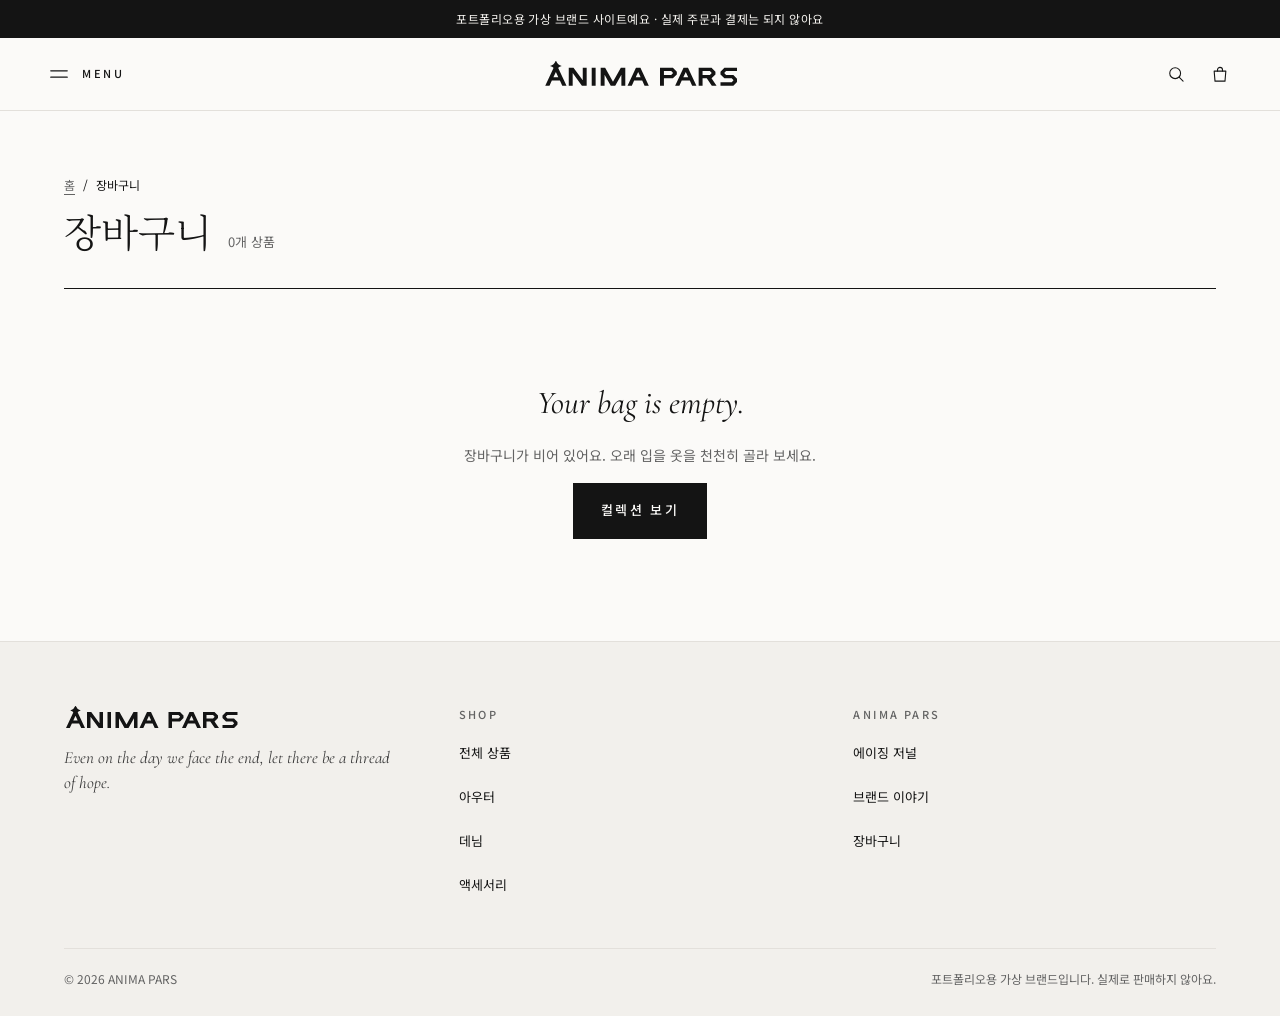
==== cart.html @ e1e03ea4 "Initial commit: ANIMA PARS 포트폴리오 쇼핑몰 사이트 홈·컬렉션·상품 상세·장바구니 4개 페이지로 된 정적 사이트 (HTML/CSS/JS)  Co-Authore" ====
<!doctype html>
<html lang="ko">
<head>
  <meta charset="utf-8">
  <meta name="viewport" content="width=device-width, initial-scale=1">
  <title>장바구니 — ANIMA PARS</title>
  <meta name="description" content="ANIMA PARS 장바구니">
  <!-- 장바구니는 사람마다 내용이 달라서 검색 결과에 올리지 않음 -->
  <meta name="robots" content="noindex">
  <meta name="theme-color" content="#fbfaf8">
  <link rel="icon" href="assets/img/favicon.svg" type="image/svg+xml">
  <link rel="preconnect" href="https://fonts.googleapis.com">
  <link rel="preconnect" href="https://fonts.gstatic.com" crossorigin>
  <link rel="stylesheet" href="https://fonts.googleapis.com/css2?family=Cormorant+Garamond:ital,wght@0,400;0,500;1,400&amp;family=Noto+Sans+KR:wght@300;400;500&amp;family=Noto+Serif+KR:wght@300;400&amp;display=swap">
  <link rel="stylesheet" href="assets/css/style.css">
  <script src="assets/js/data.js" defer></script>
  <script src="assets/js/common.js" defer></script>
  <script src="assets/js/cart.js" defer></script>
</head>
<body>
  <svg class="svg-defs" aria-hidden="true" focusable="false">
    <symbol id="logo-mark" viewBox="-2 3 347 48">
      <path fill="currentColor" fill-rule="evenodd" d="M0 50 L15 18 L23 18 L38 50 L30.4 50 L26.2 41 L11.8 41 L7.6 50 Z M19 25.7 L23.4 35 L14.6 35 Z M42 50 L42 18 L50.5 18 L67 40.5 L67 18 L74 18 L74 50 L65.5 50 L49 27.5 L49 50 Z M83 18 L90 18 L90 50 L83 50 Z M99 50 L99 18 L107 18 L121 42.9 L135 18 L143 18 L143 50 L136 50 L136 30.4 L125 50 L117 50 L106 30.4 L106 50 Z M147 50 L162 18 L170 18 L185 50 L177.4 50 L173.2 41 L158.8 41 L154.6 50 Z M166 25.7 L170.4 35 L161.6 35 Z M205 50 L205 18 L228 18 L235 25 L235 30 L228 37 L212 37 L212 50 Z M212 24 L225 24 L228 27 L228 28 L225 31 L212 31 Z M232 50 L247 18 L255 18 L270 50 L262.4 50 L258.2 41 L243.8 41 L239.6 50 Z M251 25.7 L255.4 35 L246.6 35 Z M274 50 L274 18 L297 18 L304 25 L304 30 L297 37 L306 50 L297.5 50 L288.5 37 L281 37 L281 50 Z M281 24 L294 24 L297 27 L297 28 L294 31 L281 31 Z M343 18 L343 24 L323 24 L320 27 L320 28 L323 31 L336 31 L343 38 L343 43 L336 50 L313 50 L313 44 L333 44 L336 41 L336 40 L333 37 L320 37 L313 30 L313 25 L320 18 Z"/>
      <path fill="currentColor" d="M19 4.5 Q21.3 12.7 29.5 15 Q21.3 17.3 19 25.5 Q16.7 17.3 8.5 15 Q16.7 12.7 19 4.5 Z"/>
    </symbol>
  </svg>

  <a class="skip-link" href="#main">본문으로 건너뛰기</a>
  <p class="notice-bar">포트폴리오용 가상 브랜드 사이트예요 · 실제 주문과 결제는 되지 않아요</p>

  <header class="site-header">
    <div class="site-header__inner">
      <div class="site-header__start">
        <button class="menu-toggle" type="button" aria-expanded="false" aria-controls="site-menu" aria-label="메뉴" data-menu-toggle>
          <svg class="icon icon-menu" viewBox="0 0 24 24" aria-hidden="true" focusable="false"><path d="M3 8.5 H21 M3 15.5 H21"/></svg>
          <svg class="icon icon-close" viewBox="0 0 24 24" aria-hidden="true" focusable="false"><path d="M5.5 5.5 L18.5 18.5 M18.5 5.5 L5.5 18.5"/></svg>
          <span class="menu-toggle__label" aria-hidden="true" data-menu-label>MENU</span>
        </button>
      </div>
      <a class="brand-logo" href="index.html" aria-label="ANIMA PARS 홈">
        <svg class="logo" viewBox="-2 3 347 48" aria-hidden="true" focusable="false"><use href="#logo-mark"/></svg>
      </a>
      <div class="site-header__end">
        <button class="icon-button" type="button" aria-expanded="false" aria-controls="site-search" aria-label="검색" data-search-toggle>
          <svg class="icon" viewBox="0 0 24 24" aria-hidden="true" focusable="false"><circle cx="11" cy="11" r="6.5"/><path d="M16 16 L20.5 20.5"/></svg>
        </button>
        <a class="cart-link" href="cart.html" aria-label="장바구니" aria-current="page" data-cart-link>
          <svg class="icon" viewBox="0 0 24 24" aria-hidden="true" focusable="false"><path d="M5 8.5 H19 L18 20.5 H6 Z"/><path d="M9 8.5 V7 A3 3 0 0 1 15 7 V8.5"/></svg>
          <span class="cart-link__count" aria-hidden="true" data-cart-count hidden>0</span>
        </a>
      </div>
    </div>
    <div class="site-search" id="site-search" hidden>
      <form class="site-search__form" action="shop.html" method="get" role="search">
        <label class="sr-only" for="search-input">상품 검색</label>
        <input class="site-search__input" id="search-input" name="q" type="search" maxlength="40" placeholder="상품 이름으로 검색" autocomplete="off">
        <button class="button button--compact" type="submit">검색</button>
      </form>
    </div>
    <nav class="site-menu" id="site-menu" aria-label="전체 메뉴" hidden>
      <div class="site-menu__inner">
        <div class="menu-group">
          <p class="menu-group__title" lang="en">SHOP</p>
          <a href="shop.html">전체 상품</a>
          <a href="shop.html?cat=outer">아우터</a>
          <a href="shop.html?cat=denim">데님</a>
          <a href="shop.html?cat=shirt">셔츠</a>
          <a href="shop.html?cat=sweat">스웨트</a>
          <a href="shop.html?cat=tee">티셔츠</a>
          <a href="shop.html?cat=acc">액세서리</a>
        </div>
        <div class="menu-group">
          <p class="menu-group__title" lang="en">ANIMA PARS</p>
          <a href="index.html#journal">에이징 저널</a>
          <a href="index.html#about">브랜드 이야기</a>
          <a href="cart.html">장바구니</a>
        </div>
      </div>
    </nav>
  </header>

  <main id="main" tabindex="-1">
    <section class="page-intro container" aria-labelledby="cart-title">
      <nav class="breadcrumb" aria-label="현재 위치">
        <ol>
          <li><a href="index.html">홈</a></li>
          <li aria-current="page">장바구니</li>
        </ol>
      </nav>
      <div class="page-intro__row">
        <h1 class="page-title" id="cart-title" tabindex="-1">장바구니</h1>
        <p class="page-intro__meta" data-cart-summary></p>
      </div>
    </section>

    <div class="container">
      <div class="cart-layout" data-cart-filled hidden>
        <div class="cart-items">
          <ul class="cart-list" data-cart-list></ul>
          <a class="link-line" href="shop.html">
            <svg class="icon icon--small" viewBox="0 0 24 24" aria-hidden="true" focusable="false"><path d="M20 12 H4 M10 6 L4 12 L10 18"/></svg>
            쇼핑 계속하기
          </a>
        </div>

        <aside class="order-summary" aria-labelledby="summary-title">
          <h2 id="summary-title">주문 요약</h2>
          <dl class="summary-list">
            <div>
              <dt>상품 금액</dt>
              <dd data-cart-subtotal></dd>
            </div>
            <div>
              <dt>배송비</dt>
              <dd data-cart-shipping></dd>
            </div>
          </dl>
          <div class="shipping-note" data-cart-need-more hidden>
            <p><span data-cart-remaining></span> 더 담으면 무료배송이에요.</p>
            <div class="shipping-progress" aria-hidden="true"><span data-cart-progress></span></div>
          </div>
          <p class="shipping-note" data-cart-free hidden>10만 원 이상이라 배송비는 무료예요.</p>
          <div class="summary-total">
            <span>총 결제 금액</span>
            <strong data-cart-total></strong>
          </div>
          <button class="button button--block" type="button" data-checkout>주문하기</button>
          <p class="form-message" role="status" data-checkout-message hidden>포트폴리오용 데모 사이트라 실제 주문과 결제는 되지 않아요.</p>
          <p class="fine-print">교환·반품은 받은 날로부터 7일 안에 신청할 수 있어요.</p>
        </aside>
      </div>

      <div class="cart-empty" data-cart-empty hidden>
        <p class="cart-empty__title" lang="en">Your bag is empty.</p>
        <p>장바구니가 비어 있어요. 오래 입을 옷을 천천히 골라 보세요.</p>
        <a class="button" href="shop.html">컬렉션 보기</a>
      </div>

      <noscript><p class="noscript-message">장바구니를 보려면 자바스크립트를 켜 주세요.</p></noscript>
      <p class="sr-only" aria-live="polite" data-cart-live></p>
    </div>
  </main>

  <footer class="site-footer">
    <div class="container">
      <div class="site-footer__grid">
        <div class="footer-brand">
          <a class="footer-brand__logo" href="index.html" aria-label="ANIMA PARS 홈">
            <svg class="logo" viewBox="-2 3 347 48" aria-hidden="true" focusable="false"><use href="#logo-mark"/></svg>
          </a>
          <p class="footer-motto" lang="en">Even on the day we face the end, let there be a thread of hope.</p>
        </div>
        <nav class="footer-group" aria-labelledby="footer-shop">
          <h2 class="footer-group__title" id="footer-shop" lang="en">SHOP</h2>
          <a href="shop.html">전체 상품</a>
          <a href="shop.html?cat=outer">아우터</a>
          <a href="shop.html?cat=denim">데님</a>
          <a href="shop.html?cat=acc">액세서리</a>
        </nav>
        <nav class="footer-group" aria-labelledby="footer-brand">
          <h2 class="footer-group__title" id="footer-brand" lang="en">ANIMA PARS</h2>
          <a href="index.html#journal">에이징 저널</a>
          <a href="index.html#about">브랜드 이야기</a>
          <a href="cart.html">장바구니</a>
        </nav>
      </div>
      <div class="site-footer__bottom">
        <span>© 2026 ANIMA PARS</span>
        <span>포트폴리오용 가상 브랜드입니다. 실제로 판매하지 않아요.</span>
      </div>
    </div>
  </footer>
</body>
</html>
---- assets/css/style.css ----
/* ==========================================================================
   ANIMA PARS 스타일시트
   1. 디자인 토큰   2. 기본   3. 공통 요소   4. 헤더·메뉴·검색   5. 푸터
   6. 상품 카드   7. 홈   8. 컬렉션   9. 상품 상세   10. 장바구니
   ========================================================================== */

/* 1. 디자인 토큰 ------------------------------------------------------------ */
:root {
  --ink: #141414;
  --ink-soft: #3c3c3c;
  --muted: #636363;
  --line: #e3e0db;
  --line-strong: #d5d1ca;
  --paper: #fbfaf8;
  --paper-alt: #f2f0ec;
  --tile: #efede9;
  --night: #1d2433;
  --night-text: #f5f3ef;
  --night-muted: #c9ccd4;
  --error: #a3352a;

  --font-display: "Cormorant Garamond", "Noto Serif KR", Georgia, serif;
  --font-serif: "Noto Serif KR", "Nanum Myeongjo", AppleMyungjo, serif;
  --font-sans: "Noto Sans KR", "Apple SD Gothic Neo", "Malgun Gothic", system-ui, sans-serif;

  --page-max: 1440px;
  --gutter: clamp(20px, 5vw, 72px);
  --header-height: 72px;
}

/* 2. 기본 ------------------------------------------------------------------ */
*,
*::before,
*::after {
  box-sizing: border-box;
}

[hidden] {
  display: none !important;
}

html {
  -webkit-text-size-adjust: 100%;
  scroll-behavior: smooth;
}

body {
  margin: 0;
  background: var(--paper);
  color: var(--ink);
  font-family: var(--font-sans);
  font-size: 15px;
  line-height: 1.6;
  word-break: keep-all;
  overflow-wrap: break-word;
  -webkit-font-smoothing: antialiased;
}

h1,
h2,
h3,
p,
figure,
dl,
dd {
  margin: 0;
}

ol,
ul {
  margin: 0;
  padding: 0;
  list-style: none;
}

svg {
  display: block;
}

a {
  color: inherit;
  text-underline-offset: 4px;
}

a:hover {
  color: var(--muted);
}

button,
input,
select {
  font: inherit;
  color: inherit;
}

button {
  cursor: pointer;
}

:focus-visible {
  outline: 2px solid var(--ink);
  outline-offset: 3px;
}

main:focus,
h1:focus {
  outline: none;
}

/* 고정 헤더에 가려지지 않도록 앵커 이동 위치를 아래로 */
[id] {
  scroll-margin-top: calc(var(--header-height) + 16px);
}

.sr-only {
  position: absolute;
  width: 1px;
  height: 1px;
  margin: -1px;
  padding: 0;
  overflow: hidden;
  clip-path: inset(50%);
  white-space: nowrap;
  border: 0;
}

/* display:none으로 숨기면 일부 브라우저에서 패턴이 안 그려지므로 크기 0으로 숨김 */
.svg-defs {
  position: absolute;
  width: 0;
  height: 0;
  overflow: hidden;
}

.container {
  width: 100%;
  max-width: var(--page-max);
  margin-inline: auto;
  padding-inline: var(--gutter);
}

.skip-link {
  position: absolute;
  top: -100px;
  left: 16px;
  z-index: 100;
  padding: 12px 16px;
  background: var(--ink);
  color: var(--paper);
  font-size: 14px;
  text-decoration: none;
}

.skip-link:focus {
  top: 16px;
  color: var(--paper);
}

@media (prefers-reduced-motion: reduce) {
  html {
    scroll-behavior: auto;
  }

  *,
  *::before,
  *::after {
    transition-duration: 0.01ms !important;
    animation-duration: 0.01ms !important;
  }
}

/* 3. 공통 요소 -------------------------------------------------------------- */
.notice-bar {
  padding: 10px var(--gutter);
  background: var(--ink);
  color: var(--night-text);
  font-size: 12px;
  line-height: 1.5;
  letter-spacing: 0.04em;
  text-align: center;
}

.eyebrow {
  font-size: 11px;
  font-weight: 500;
  letter-spacing: 0.28em;
  color: var(--muted);
}

.eyebrow--night {
  color: var(--night-muted);
}

.display-title {
  font-family: var(--font-display);
  font-size: clamp(40px, 5vw, 72px);
  font-weight: 400;
  line-height: 1;
}

.section-title {
  font-family: var(--font-display);
  font-size: clamp(36px, 4vw, 56px);
  font-weight: 400;
  line-height: 1.05;
}

.section-title--md {
  font-size: clamp(30px, 3vw, 40px);
  line-height: 1.1;
}

.page-title {
  font-family: var(--font-serif);
  font-size: clamp(28px, 3vw, 40px);
  font-weight: 300;
  line-height: 1.3;
}

.section {
  display: flex;
  flex-direction: column;
  gap: 48px;
  padding-block: clamp(72px, 9vw, 128px) clamp(64px, 8vw, 112px);
}

.section-head {
  display: flex;
  flex-direction: column;
  align-items: center;
  gap: 10px;
  text-align: center;
}

.section-subtitle {
  font-size: 14px;
  color: var(--muted);
}

.section__cta {
  align-self: center;
}

.button {
  display: inline-flex;
  align-items: center;
  justify-content: center;
  gap: 8px;
  min-height: 56px;
  padding: 0 28px;
  border: 0;
  border-radius: 0;
  background: var(--ink);
  color: var(--paper);
  font-size: 13px;
  font-weight: 500;
  letter-spacing: 0.18em;
  text-decoration: none;
  transition: background-color 0.2s ease;
}

.button:hover {
  background: #333;
  color: var(--paper);
}

.button--block {
  width: 100%;
}

.button--compact {
  min-height: 48px;
  padding: 0 24px;
  font-size: 12px;
  letter-spacing: 0.2em;
}

.link-line {
  display: inline-flex;
  align-items: center;
  gap: 12px;
  min-height: 44px;
  border-bottom: 1px solid currentColor;
  font-size: 12px;
  font-weight: 500;
  letter-spacing: 0.22em;
  text-decoration: none;
}

.link-line--night {
  color: var(--night-text);
}

.link-line--night:hover {
  color: var(--night-muted);
}

.text-button {
  min-height: 44px;
  padding: 0 4px;
  border: 0;
  background: none;
  font-size: 12px;
  letter-spacing: 0.12em;
  text-decoration: underline;
  text-underline-offset: 4px;
}

.text-button:hover {
  color: var(--muted);
}

.icon {
  flex: none;
  width: 20px;
  height: 20px;
  fill: none;
  stroke: currentColor;
  stroke-width: 1.3;
  stroke-linecap: round;
  stroke-linejoin: round;
}

.icon--small {
  width: 14px;
  height: 14px;
  stroke-width: 1.5;
}

.form-message {
  font-size: 13px;
  line-height: 1.6;
}

.form-message--error {
  color: var(--error);
}

.fine-print {
  font-size: 12px;
  line-height: 1.7;
  color: var(--muted);
}

.breadcrumb ol {
  display: flex;
  flex-wrap: wrap;
  gap: 8px;
  font-size: 12px;
  color: var(--muted);
}

.breadcrumb li + li::before {
  content: "/";
  margin-right: 8px;
}

.breadcrumb a {
  color: var(--muted);
}

.breadcrumb a:hover {
  color: var(--ink);
}

.breadcrumb [aria-current="page"] {
  color: var(--ink);
}

.noscript-message {
  padding: 48px 0;
  font-size: 14px;
  color: var(--muted);
  text-align: center;
}

/* 4. 헤더·메뉴·검색 --------------------------------------------------------- */
.site-header {
  position: sticky;
  top: 0;
  z-index: 30;
  background: var(--paper);
  border-bottom: 1px solid var(--line);
}

.site-header__inner {
  max-width: var(--page-max);
  min-height: var(--header-height);
  margin-inline: auto;
  padding-inline: clamp(8px, 3vw, 40px);
  display: grid;
  grid-template-columns: minmax(0, 1fr) auto minmax(0, 1fr);
  align-items: center;
  gap: 8px;
}

.site-header__start {
  display: flex;
  align-items: center;
}

.site-header__end {
  display: flex;
  align-items: center;
  justify-content: flex-end;
}

.icon-button {
  width: 44px;
  height: 44px;
  display: inline-flex;
  align-items: center;
  justify-content: center;
  padding: 0;
  border: 0;
  background: none;
}

.menu-toggle {
  display: inline-flex;
  align-items: center;
  gap: 12px;
  min-width: 44px;
  min-height: 44px;
  padding: 0 10px;
  border: 0;
  background: none;
  font-size: 11px;
  font-weight: 500;
  letter-spacing: 0.22em;
}

.menu-toggle .icon {
  width: 22px;
  height: 22px;
}

.menu-toggle .icon-close,
.menu-toggle[aria-expanded="true"] .icon-menu {
  display: none;
}

.menu-toggle[aria-expanded="true"] .icon-close {
  display: block;
}

.menu-toggle__label {
  display: none;
}

@media (min-width: 760px) {
  .menu-toggle__label {
    display: inline;
  }
}

.brand-logo {
  display: inline-flex;
  align-items: center;
  justify-content: center;
  min-height: 44px;
  padding: 4px 0;
  color: var(--ink);
}

.brand-logo:hover {
  color: var(--ink);
  opacity: 0.75;
}

.logo {
  width: auto;
  height: clamp(22px, 2.1vw, 30px);
  aspect-ratio: 347 / 48;
}

.cart-link {
  display: inline-flex;
  align-items: center;
  justify-content: center;
  gap: 6px;
  min-width: 44px;
  height: 44px;
  padding: 0 8px;
  font-size: 12px;
  font-weight: 500;
  text-decoration: none;
}

/* 패널이 화면보다 길어지면 패널 안에서 스크롤 (고정 헤더라서 필요) */
.site-search,
.site-menu {
  max-height: calc(100vh - var(--header-height));
  max-height: calc(100dvh - var(--header-height));
  overflow-y: auto;
  border-top: 1px solid var(--line);
}

.site-search__form {
  max-width: 720px;
  margin-inline: auto;
  padding: 20px var(--gutter) 24px;
  display: flex;
  align-items: flex-end;
  gap: 12px;
}

.site-search__input,
.field__input {
  width: 100%;
  min-width: 0;
  min-height: 48px;
  padding: 0 2px;
  border: 0;
  border-bottom: 1px solid var(--ink);
  border-radius: 0;
  background: transparent;
  font-size: 16px; /* 16px 미만이면 iOS에서 입력할 때 화면이 확대됨 */
  -webkit-appearance: none;
  appearance: none;
}

.site-search__input {
  flex: 1 1 auto;
}

.site-search__input::placeholder,
.field__input::placeholder {
  color: var(--muted);
}

.site-menu__inner {
  max-width: var(--page-max);
  margin-inline: auto;
  padding: 32px var(--gutter) 40px;
  display: grid;
  grid-template-columns: repeat(auto-fit, minmax(min(220px, 100%), 1fr));
  gap: 28px 48px;
}

.menu-group {
  display: flex;
  flex-direction: column;
}

.menu-group__title {
  margin-bottom: 8px;
  font-size: 11px;
  font-weight: 500;
  letter-spacing: 0.22em;
  color: var(--muted);
}

.menu-group a {
  display: flex;
  align-items: center;
  min-height: 44px;
  font-family: var(--font-serif);
  font-size: 19px;
  font-weight: 300;
  text-decoration: none;
}

/* 5. 푸터 ------------------------------------------------------------------ */
.site-footer {
  background: var(--paper-alt);
  border-top: 1px solid var(--line);
}

.site-footer__grid {
  display: grid;
  grid-template-columns: repeat(auto-fit, minmax(min(200px, 100%), 1fr));
  gap: 40px 32px;
  padding-block: 64px 40px;
}

.footer-brand {
  display: flex;
  flex-direction: column;
  align-items: flex-start;
  gap: 16px;
}

.footer-brand__logo {
  display: inline-flex;
  color: var(--ink);
}

.footer-brand__logo:hover {
  color: var(--ink);
  opacity: 0.75;
}

.footer-brand__logo .logo {
  height: 24px;
}

.footer-motto {
  max-width: 20em;
  font-family: var(--font-display);
  font-size: 17px;
  font-style: italic;
  line-height: 1.45;
  color: var(--ink-soft);
}

.footer-group {
  display: flex;
  flex-direction: column;
}

.footer-group__title {
  margin-bottom: 8px;
  font-size: 11px;
  font-weight: 500;
  letter-spacing: 0.22em;
  color: var(--muted);
}

.footer-group a {
  display: flex;
  align-items: center;
  min-height: 44px;
  font-size: 13px;
  text-decoration: none;
}

.site-footer__bottom {
  display: flex;
  flex-wrap: wrap;
  justify-content: space-between;
  gap: 8px 24px;
  padding-block: 20px 28px;
  border-top: 1px solid var(--line);
  font-size: 12px;
  color: var(--muted);
}

/* 6. 상품 카드 -------------------------------------------------------------- */
.product-grid {
  display: grid;
  grid-template-columns: repeat(auto-fill, minmax(min(260px, calc(50% - 8px)), 1fr));
  gap: 48px 16px;
}

.product-card {
  display: flex;
  flex-direction: column;
  gap: 16px;
  height: 100%;
  text-decoration: none;
}

.product-card:hover {
  color: inherit;
}

.product-card__media {
  aspect-ratio: 3 / 4;
  display: flex;
  align-items: center;
  justify-content: center;
  overflow: hidden;
  background: var(--tile);
}

.product-card__media .garment {
  width: 62%;
  height: auto;
  transition: transform 0.5s ease;
}

.product-card:hover .garment,
.product-card:focus-visible .garment {
  transform: scale(1.04);
}

.product-card__body {
  display: flex;
  flex-direction: column;
  gap: 4px;
  padding-inline: 2px;
}

.product-card__badge {
  font-size: 11px;
  font-weight: 500;
  letter-spacing: 0.2em;
  color: var(--muted);
}

.product-card__name {
  font-size: 14px;
  line-height: 1.5;
}

.product-card__price {
  font-size: 13px;
  color: var(--ink-soft);
}

/* 7. 홈 -------------------------------------------------------------------- */
.hero {
  position: relative;
  overflow: hidden;
  background: var(--night);
  color: var(--night-text);
}

/* 강 수면 같은 가로선 */
.hero::before {
  content: "";
  position: absolute;
  left: 0;
  right: 0;
  bottom: 18%;
  height: 1px;
  background: var(--night-text);
  opacity: 0.12;
}

.hero :focus-visible {
  outline-color: var(--night-text);
}

.hero__look {
  position: absolute;
  top: clamp(16px, 3vw, 40px);
  right: var(--gutter);
  font-size: 11px;
  font-weight: 500;
  letter-spacing: 0.22em;
  color: var(--night-muted);
}

.hero__inner {
  position: relative;
  min-height: clamp(560px, 56vw, 820px);
  padding-block: clamp(64px, 6vw, 88px) clamp(40px, 6vw, 88px);
  display: flex;
  flex-wrap: wrap;
  align-items: flex-end;
  gap: 40px;
}

.hero__copy {
  flex: 1 1 400px;
  min-width: 0;
  display: flex;
  flex-direction: column;
  align-items: flex-start;
  gap: 22px;
  padding-bottom: clamp(0px, 3vw, 40px);
}

.hero__title {
  font-family: var(--font-display);
  font-size: clamp(40px, 4.4vw, 64px);
  font-style: italic;
  font-weight: 400;
  line-height: 1.06;
  letter-spacing: -0.005em;
}

.hero__subtitle {
  font-family: var(--font-serif);
  font-size: clamp(15px, 1.4vw, 19px);
  font-weight: 300;
  line-height: 1.6;
  color: #e6e3dd;
}

.hero__visual {
  flex: 1 1 360px;
  min-width: 0;
  align-self: stretch;
  display: flex;
  align-items: flex-end;
  justify-content: center;
}

.hero__visual .garment {
  width: min(100%, 520px);
  height: auto;
}

.category-panels {
  display: grid;
  grid-template-columns: repeat(auto-fit, minmax(min(360px, 100%), 1fr));
  gap: 4px;
  padding-top: 4px;
}

.category-panel {
  display: flex;
  flex-direction: column;
  text-decoration: none;
}

.category-panel:hover {
  color: inherit;
}

.category-panel__media {
  aspect-ratio: 1 / 1;
  display: flex;
  align-items: center;
  justify-content: center;
  overflow: hidden;
  background: #e7e4de;
}

.category-panel__media--stone {
  background: #d9d4cb;
}

.category-panel__media .garment {
  width: 44%;
  height: auto;
  transition: transform 0.6s ease;
}

.category-panel:hover .garment {
  transform: scale(1.03);
}

.category-panel__body {
  display: flex;
  flex-wrap: wrap;
  align-items: baseline;
  justify-content: space-between;
  gap: 6px 16px;
  padding: 20px clamp(20px, 4vw, 48px) 32px;
}

.category-panel__title {
  font-family: var(--font-display);
  font-size: clamp(26px, 2.4vw, 34px);
}

.category-panel__cta {
  padding-bottom: 2px;
  border-bottom: 1px solid currentColor;
  font-size: 12px;
  font-weight: 500;
  letter-spacing: 0.2em;
}

.journal {
  display: flex;
  flex-wrap: wrap;
  align-items: center;
  gap: clamp(40px, 6vw, 112px);
  padding-bottom: clamp(72px, 9vw, 128px);
}

.journal__strips {
  flex: 1.3 1 480px;
  min-width: 0;
  display: grid;
  grid-template-columns: repeat(3, minmax(0, 1fr));
  gap: 4px;
}

.journal__strip {
  display: flex;
  flex-direction: column;
  gap: 6px;
}

.journal__swatch {
  position: relative;
  aspect-ratio: 1 / 2;
  margin-bottom: 8px;
  overflow: hidden;
}

.journal__swatch svg {
  position: absolute;
  inset: 0;
  width: 100%;
  height: 100%;
}

.journal__swatch--day0 {
  background: #1f2a44;
}

.journal__swatch--month6 {
  background: #34496f;
}

.journal__swatch--year2 {
  background: #6a82a8;
}

.journal__label {
  font-size: 11px;
  font-weight: 500;
  letter-spacing: 0.22em;
}

.journal__note {
  font-size: 13px;
  color: var(--muted);
}

.journal__copy {
  flex: 1 1 380px;
  min-width: 0;
  display: flex;
  flex-direction: column;
  align-items: flex-start;
  gap: 22px;
}

.journal__title {
  font-family: var(--font-display);
  font-size: clamp(36px, 3.8vw, 56px);
  font-style: italic;
  font-weight: 400;
  line-height: 1.08;
}

.journal__lead {
  font-family: var(--font-serif);
  font-size: 18px;
  font-weight: 300;
  line-height: 1.6;
}

.journal__text {
  max-width: 30em;
  font-size: 15px;
  font-weight: 300;
  line-height: 1.85;
  color: var(--ink-soft);
}

.craft {
  background: var(--paper-alt);
}

.craft__inner {
  display: flex;
  flex-direction: column;
  gap: 48px;
  padding-block: clamp(72px, 9vw, 120px);
}

.craft__title {
  text-align: center;
}

.craft__grid {
  display: grid;
  grid-template-columns: repeat(auto-fit, minmax(min(260px, 100%), 1fr));
  gap: 40px;
}

.craft__item {
  display: flex;
  flex-direction: column;
  gap: 12px;
  padding-top: 24px;
  border-top: 1px solid var(--ink);
}

.craft__index {
  font-size: 11px;
  font-weight: 500;
  letter-spacing: 0.22em;
  color: var(--muted);
}

.craft__item h3 {
  font-family: var(--font-serif);
  font-size: 20px;
  font-weight: 400;
  line-height: 1.45;
}

.craft__item p {
  font-size: 14px;
  font-weight: 300;
  line-height: 1.85;
  color: var(--ink-soft);
}

.newsletter__inner {
  max-width: 640px;
  margin-inline: auto;
  padding: clamp(72px, 8vw, 112px) var(--gutter);
  display: flex;
  flex-direction: column;
  gap: 20px;
  text-align: center;
}

.newsletter__title {
  font-family: var(--font-display);
  font-size: clamp(32px, 3.4vw, 44px);
  font-style: italic;
  font-weight: 400;
  line-height: 1.1;
}

.newsletter__text {
  font-size: 14px;
  font-weight: 300;
  line-height: 1.8;
  color: var(--ink-soft);
}

.newsletter__form {
  display: flex;
  flex-wrap: wrap;
  align-items: flex-end;
  gap: 12px 16px;
  margin-top: 8px;
  text-align: left;
}

.newsletter__form .button {
  flex: 0 0 auto;
}

.field {
  flex: 1 1 260px;
  min-width: 0;
  display: flex;
  flex-direction: column;
  gap: 4px;
}

.field__label {
  font-size: 11px;
  font-weight: 500;
  letter-spacing: 0.22em;
  color: var(--muted);
}

.field__input[aria-invalid="true"] {
  border-bottom-color: var(--error);
}

/* 8. 컬렉션 ---------------------------------------------------------------- */
.page-intro {
  display: flex;
  flex-direction: column;
  gap: 12px;
  padding-block: clamp(40px, 5vw, 72px) 32px;
}

.page-intro--center {
  align-items: center;
  text-align: center;
  padding-block: clamp(48px, 6vw, 88px) 36px;
}

.page-intro--center .breadcrumb ol {
  justify-content: center;
}

.page-intro__row {
  display: flex;
  flex-wrap: wrap;
  align-items: baseline;
  gap: 6px 16px;
}

.page-intro__meta {
  font-size: 13px;
  color: var(--muted);
}

.filter-bar {
  border-block: 1px solid var(--line);
}

.filter-bar__inner {
  display: flex;
  flex-wrap: wrap;
  align-items: center;
  justify-content: space-between;
  gap: 4px 24px;
  padding-block: 4px;
}

.chip-group {
  display: flex;
  flex-wrap: wrap;
  gap: 0 2px;
  margin-inline: -10px;
}

.chip {
  min-height: 44px;
  padding: 0 10px;
  border: 0;
  background: none;
  color: var(--muted);
  font-size: 13px;
  letter-spacing: 0.04em;
  text-underline-offset: 8px;
  text-decoration-thickness: 1px;
}

.chip:hover {
  color: var(--ink);
}

.chip[aria-pressed="true"] {
  color: var(--ink);
  font-weight: 500;
  text-decoration: underline;
}

.sort-control {
  display: flex;
  align-items: center;
  gap: 6px;
}

.sort-control label {
  font-size: 11px;
  font-weight: 500;
  letter-spacing: 0.2em;
  color: var(--muted);
}

.select-wrap {
  position: relative;
}

.select-wrap select {
  min-height: 44px;
  padding: 0 28px 0 8px;
  border: 0;
  border-radius: 0;
  background: transparent;
  font-size: 13px;
  cursor: pointer;
  -webkit-appearance: none;
  appearance: none;
}

.select-wrap .icon {
  position: absolute;
  top: 50%;
  right: 6px;
  transform: translateY(-50%);
  pointer-events: none;
}

.shop-results {
  display: flex;
  flex-direction: column;
  gap: 28px;
  padding-block: 40px clamp(72px, 8vw, 120px);
}

.search-status {
  display: flex;
  flex-wrap: wrap;
  align-items: center;
  gap: 4px 16px;
  font-size: 14px;
}

.empty-message {
  padding: 48px 0;
  font-size: 14px;
  color: var(--muted);
  text-align: center;
}

/* 9. 상품 상세 -------------------------------------------------------------- */
.breadcrumb--product {
  padding-top: 20px;
}

.product {
  display: flex;
  flex-wrap: wrap;
  align-items: flex-start;
  gap: clamp(32px, 5vw, 80px);
  padding-block: 20px clamp(64px, 8vw, 112px);
}

.product__gallery {
  flex: 1.4 1 520px;
  min-width: 0;
  display: flex;
  flex-direction: column;
  gap: 8px;
}

.product__figure {
  position: relative;
  display: flex;
  align-items: center;
  justify-content: center;
  overflow: hidden;
  background: var(--tile);
}

.product__figure--main {
  aspect-ratio: 4 / 5;
}

.product__art {
  width: 100%;
  display: flex;
  align-items: center;
  justify-content: center;
}

.product__art .garment {
  width: 60%;
  height: auto;
}

.product__figure-row {
  display: grid;
  grid-template-columns: repeat(2, minmax(0, 1fr));
  gap: 8px;
}

.product__figure--square {
  aspect-ratio: 1 / 1;
}

/* 라벨 안 글자가 칸 너비에 맞춰 줄어들도록 컨테이너 기준 단위(cqw) 사용 */
.product__figure--label {
  container-type: inline-size;
  background: #e7e4de;
}

.product__figure figcaption {
  position: absolute;
  left: 20px;
  bottom: 16px;
  font-size: 11px;
  font-weight: 500;
  letter-spacing: 0.22em;
  color: var(--muted);
}

.product__figure .fabric-caption {
  color: var(--night-text);
}

.product__figure .fabric-caption.is-dark {
  color: var(--ink);
}

.product__fabric {
  position: absolute;
  inset: 0;
}

.fabric-swatch {
  width: 100%;
  height: 100%;
}

.woven-label {
  width: 72%;
  aspect-ratio: 5 / 3;
  display: flex;
  flex-direction: column;
  align-items: center;
  justify-content: center;
  gap: 8px;
  padding: 12px;
  border: 1px solid #232d45;
  background: var(--paper);
  color: #232d45;
}

.woven-label .logo {
  width: 80%;
  height: auto;
}

.woven-label__line {
  font-size: 9px; /* 컨테이너 단위를 지원하지 않는 브라우저용 */
  font-size: clamp(7px, 4.2cqw, 11px);
  font-weight: 500;
  letter-spacing: 0.2em;
  white-space: nowrap;
}

.product__info {
  flex: 1 1 360px;
  min-width: 0;
  display: flex;
  flex-direction: column;
  gap: 32px;
  padding-top: clamp(0px, 2vw, 24px);
}

.product__heading {
  display: flex;
  flex-direction: column;
  gap: 10px;
}

.product__title {
  font-family: var(--font-serif);
  font-size: clamp(26px, 2.4vw, 34px);
  font-weight: 400;
  line-height: 1.35;
  letter-spacing: -0.01em;
}

.product__title-en {
  font-family: var(--font-display);
  font-size: 21px;
  font-style: italic;
  color: var(--ink-soft);
}

.product__price {
  margin-top: 8px;
  font-size: 16px;
}

.option-group {
  min-width: 0;
  margin: 0;
  padding: 0;
  border: 0;
}

.option-group legend {
  margin-bottom: 10px;
  padding: 0;
  font-size: 12px;
  font-weight: 500;
  letter-spacing: 0.16em;
}

.option-group legend span {
  font-weight: 400;
  letter-spacing: 0;
  color: var(--muted);
}

.swatch-list {
  display: flex;
  flex-wrap: wrap;
  gap: 6px;
}

.swatch,
.size-option {
  position: relative;
}

/* 라디오 버튼은 숨기되 키보드 포커스는 받을 수 있게 둠 */
.swatch input,
.size-option input {
  position: absolute;
  width: 1px;
  height: 1px;
  opacity: 0;
  pointer-events: none;
}

.swatch label {
  width: 44px;
  height: 44px;
  display: flex;
  align-items: center;
  justify-content: center;
  border: 1px solid transparent;
  border-radius: 50%;
  cursor: pointer;
}

.swatch__chip {
  width: 28px;
  height: 28px;
  border-radius: 50%;
  box-shadow: inset 0 0 0 1px rgba(20, 20, 20, 0.12);
}

.swatch input:checked + label {
  border-color: var(--ink);
}

.swatch input:focus-visible + label,
.size-option input:focus-visible + label {
  outline: 2px solid var(--ink);
  outline-offset: 2px;
}

.size-list {
  display: grid;
  grid-template-columns: repeat(var(--size-columns, 4), minmax(0, 1fr));
  gap: 6px;
}

.size-option label {
  min-height: 48px;
  display: flex;
  align-items: center;
  justify-content: center;
  border: 1px solid var(--line-strong);
  font-size: 13px;
  letter-spacing: 0.06em;
  cursor: pointer;
  transition: border-color 0.2s ease, background-color 0.2s ease;
}

.size-option label:hover {
  border-color: var(--ink);
}

.size-option input:checked + label {
  border-color: var(--ink);
  background: var(--ink);
  color: var(--paper);
}

.size-option input:disabled + label {
  border-style: dashed;
  border-color: var(--line-strong);
  color: var(--muted);
  text-decoration: line-through;
  cursor: not-allowed;
}

.option-note {
  display: flex;
  flex-wrap: wrap;
  align-items: center;
  justify-content: space-between;
  gap: 0 16px;
  margin-top: 4px;
  font-size: 12px;
  color: var(--muted);
}

.option-note a {
  display: inline-flex;
  align-items: center;
  min-height: 44px;
  color: var(--ink);
}

.product__actions {
  display: flex;
  flex-direction: column;
  gap: 10px;
}

.added-message {
  display: flex;
  flex-wrap: wrap;
  align-items: center;
  justify-content: space-between;
  gap: 0 16px;
  padding: 6px 6px 6px 16px;
  background: var(--paper-alt);
  font-size: 13px;
}

.added-message a {
  display: inline-flex;
  align-items: center;
  min-height: 44px;
  padding: 0 10px;
  font-size: 12px;
  font-weight: 500;
  letter-spacing: 0.12em;
}

.accordion {
  border-top: 1px solid var(--line);
}

.accordion details {
  border-bottom: 1px solid var(--line);
}

.accordion summary {
  display: flex;
  align-items: center;
  justify-content: space-between;
  gap: 16px;
  min-height: 56px;
  font-size: 12px;
  font-weight: 500;
  letter-spacing: 0.16em;
  list-style: none;
  cursor: pointer;
}

.accordion summary::-webkit-details-marker {
  display: none;
}

.accordion summary .icon {
  transition: transform 0.2s ease;
}

.accordion details[open] summary .icon {
  transform: rotate(45deg);
}

.accordion__body {
  padding-bottom: 20px;
  font-size: 14px;
  font-weight: 300;
  line-height: 1.85;
  color: var(--ink-soft);
}

.spec-list {
  display: grid;
  grid-template-columns: max-content minmax(0, 1fr);
  gap: 8px 24px;
  padding-bottom: 20px;
  font-size: 13px;
  line-height: 1.6;
}

.spec-list dt {
  color: var(--muted);
}

.product-extra {
  background: var(--paper-alt);
}

.product-extra__inner {
  display: flex;
  flex-wrap: wrap;
  gap: clamp(48px, 6vw, 96px);
  padding-block: clamp(64px, 8vw, 112px);
}

.size-guide {
  flex: 1 1 460px;
  min-width: 0;
  display: flex;
  flex-direction: column;
  gap: 20px;
}

/* 표가 화면보다 넓으면 표만 가로로 스크롤 */
.table-scroll {
  overflow-x: auto;
}

.size-table {
  width: 100%;
  min-width: 420px;
  border-collapse: collapse;
  font-size: 13px;
  text-align: center;
}

.size-table caption {
  caption-side: bottom;
  padding-top: 12px;
  font-size: 12px;
  color: var(--muted);
  text-align: left;
}

.size-table th,
.size-table td {
  padding: 14px 8px;
  border-bottom: 1px solid var(--line-strong);
}

.size-table thead th {
  padding-block: 12px;
  border-bottom-color: var(--ink);
  font-weight: 500;
}

.size-table th:first-child {
  text-align: left;
}

.size-table thead th:first-child {
  font-size: 11px;
  letter-spacing: 0.2em;
}

.size-table tbody th {
  font-weight: 500;
}

.aging {
  flex: 1 1 380px;
  min-width: 0;
  display: flex;
  flex-direction: column;
  gap: 20px;
}

.aging__text {
  font-size: 14px;
  font-weight: 300;
  line-height: 1.85;
  color: var(--ink-soft);
}

.aging__steps {
  display: grid;
  grid-template-columns: repeat(3, minmax(0, 1fr));
  gap: 4px;
}

.aging__step {
  display: flex;
  flex-direction: column;
  gap: 6px;
}

.aging__swatch {
  display: block;
  aspect-ratio: 3 / 4;
  margin-bottom: 6px;
  background: var(--tile);
}

.aging__label {
  font-size: 11px;
  font-weight: 500;
  letter-spacing: 0.2em;
}

.aging__note {
  font-size: 12px;
  color: var(--muted);
}

.not-found {
  display: flex;
  flex-direction: column;
  align-items: center;
  gap: 16px;
  padding-block: clamp(72px, 10vw, 140px);
  text-align: center;
}

.not-found p {
  color: var(--muted);
}

/* 10. 장바구니 -------------------------------------------------------------- */
.cart-layout {
  display: flex;
  flex-wrap: wrap;
  align-items: flex-start;
  gap: clamp(32px, 5vw, 80px);
  padding-bottom: clamp(72px, 8vw, 112px);
}

.cart-items {
  flex: 999 1 560px;
  min-width: 0;
  display: flex;
  flex-direction: column;
  align-items: flex-start;
  gap: 24px;
}

.cart-list {
  align-self: stretch;
  border-top: 1px solid var(--ink);
}

.cart-item {
  display: flex;
  gap: clamp(16px, 2.4vw, 32px);
  padding-block: 28px;
  border-bottom: 1px solid var(--line);
}

.cart-item__media {
  flex: none;
  width: clamp(96px, 11vw, 140px);
  aspect-ratio: 3 / 4;
  display: flex;
  align-items: center;
  justify-content: center;
  background: var(--tile);
}

.cart-item__media .garment {
  width: 70%;
  height: auto;
}

.cart-item__body {
  flex: 1 1 auto;
  min-width: 0;
  display: flex;
  flex-direction: column;
  gap: 6px;
}

.cart-item__top {
  display: flex;
  flex-wrap: wrap;
  align-items: baseline;
  justify-content: space-between;
  gap: 4px 16px;
}

.cart-item__name {
  font-size: 15px;
  line-height: 1.5;
  text-decoration: none;
}

.cart-item__total {
  font-size: 14px;
}

.cart-item__meta {
  font-size: 13px;
  color: var(--muted);
}

.cart-item__bottom {
  margin-top: auto;
  padding-top: 14px;
  display: flex;
  flex-wrap: wrap;
  align-items: center;
  justify-content: space-between;
  gap: 12px;
}

.qty-stepper {
  display: inline-flex;
  align-items: stretch;
  border: 1px solid var(--line-strong);
}

.qty-stepper button {
  width: 44px;
  min-height: 44px;
  display: flex;
  align-items: center;
  justify-content: center;
  padding: 0;
  border: 0;
  background: transparent;
}

.qty-stepper button:disabled {
  opacity: 0.3;
  cursor: not-allowed;
}

.qty-stepper__value {
  min-width: 36px;
  display: flex;
  align-items: center;
  justify-content: center;
  font-size: 14px;
}

.order-summary {
  flex: 1 1 320px;
  min-width: 0;
  display: flex;
  flex-direction: column;
  gap: 18px;
  padding: clamp(24px, 3vw, 36px);
  background: var(--paper-alt);
}

.order-summary h2 {
  font-family: var(--font-serif);
  font-size: 20px;
  font-weight: 400;
}

.summary-list {
  display: flex;
  flex-direction: column;
  gap: 10px;
  font-size: 14px;
}

.summary-list div {
  display: flex;
  justify-content: space-between;
  gap: 12px;
}

.summary-list dt {
  color: var(--ink-soft);
}

.shipping-note {
  display: flex;
  flex-direction: column;
  gap: 10px;
  font-size: 13px;
  line-height: 1.6;
  color: var(--ink-soft);
}

.shipping-progress {
  height: 2px;
  background: var(--line-strong);
}

.shipping-progress span {
  display: block;
  width: 0;
  height: 100%;
  background: var(--ink);
  transition: width 0.3s ease;
}

.summary-total {
  display: flex;
  flex-wrap: wrap;
  align-items: baseline;
  justify-content: space-between;
  gap: 4px 12px;
  padding-top: 18px;
  border-top: 1px solid var(--ink);
}

.summary-total span {
  font-size: 14px;
  font-weight: 500;
}

.summary-total strong {
  font-size: 20px;
  font-weight: 500;
}

.cart-empty {
  display: flex;
  flex-direction: column;
  align-items: center;
  gap: 16px;
  padding: 88px 0 clamp(72px, 8vw, 112px);
  border-top: 1px solid var(--ink);
  text-align: center;
}

.cart-empty__title {
  font-family: var(--font-display);
  font-size: 32px;
  font-style: italic;
}

.cart-empty p:not(.cart-empty__title) {
  font-size: 14px;
  color: var(--muted);
}
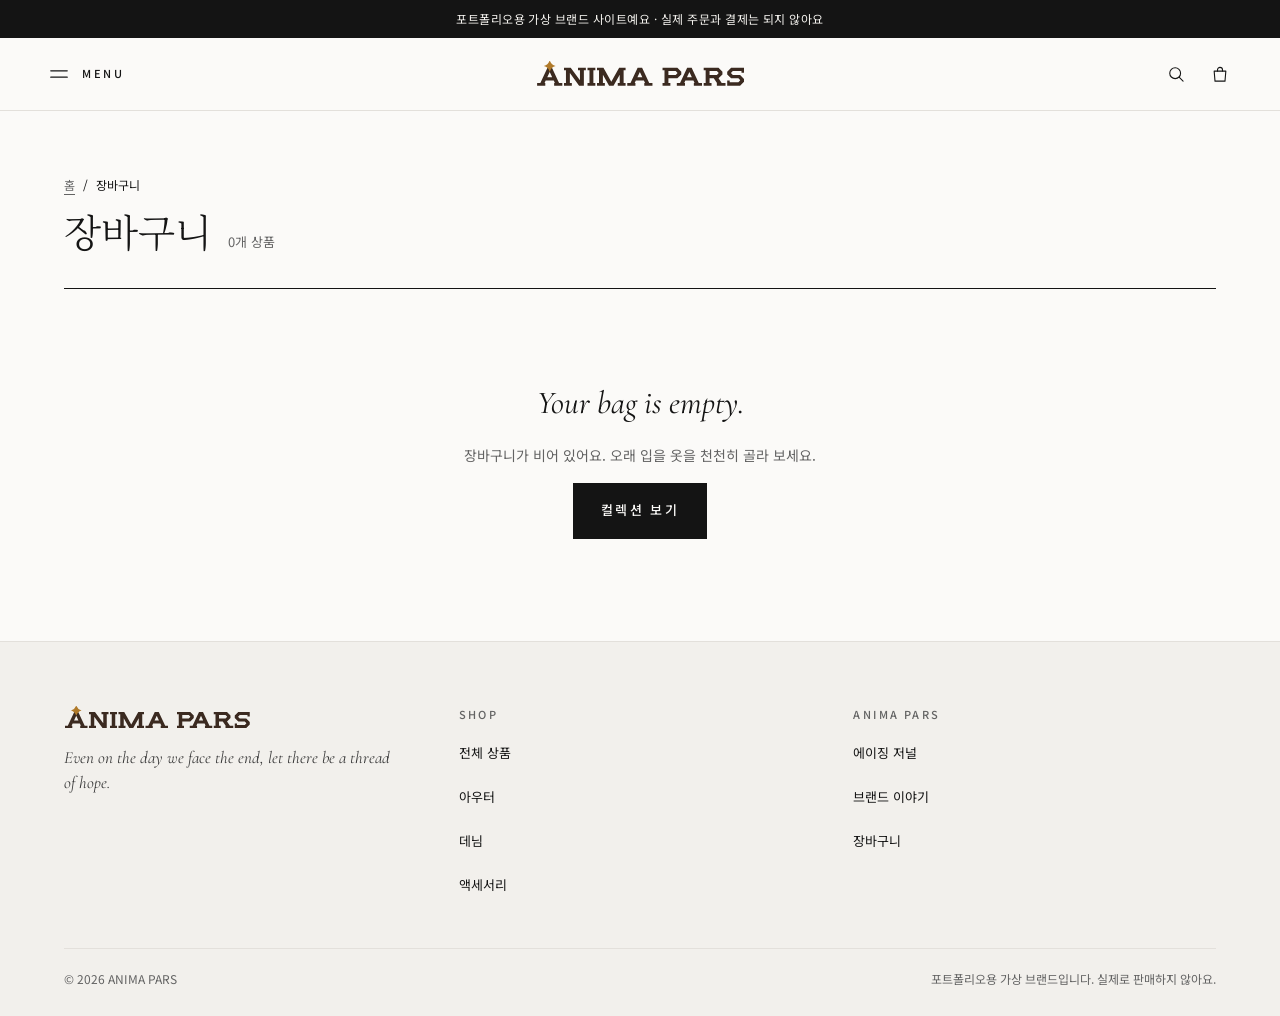
==== commit 8752fc6a: "상품 화면 따뜻한 톤 + 라틴어 동물 라인 + 슬랩 세리프 로고 - 카테고리별 라틴어 동물 이름: 아우터 Lupus(늑대), 데님 Apis(벌), 셔츠 Mustela(족제비),  " ====
--- a/cart.html
+++ b/cart.html
@@ -11,7 +11,7 @@
   <link rel="icon" href="assets/img/favicon.svg" type="image/svg+xml">
   <link rel="preconnect" href="https://fonts.googleapis.com">
   <link rel="preconnect" href="https://fonts.gstatic.com" crossorigin>
-  <link rel="stylesheet" href="https://fonts.googleapis.com/css2?family=Cormorant+Garamond:ital,wght@0,400;0,500;1,400&amp;family=Noto+Sans+KR:wght@300;400;500&amp;family=Noto+Serif+KR:wght@300;400&amp;display=swap">
+  <link rel="stylesheet" href="https://fonts.googleapis.com/css2?family=Cormorant+Garamond:ital,wght@0,400;0,500;1,400&amp;family=Noto+Sans+KR:wght@300;400;500&amp;family=Noto+Serif+KR:wght@300;400&amp;family=Courier+Prime:wght@400;700&amp;display=swap">
   <link rel="stylesheet" href="assets/css/style.css">
   <script src="assets/js/data.js" defer></script>
   <script src="assets/js/common.js" defer></script>
@@ -19,9 +19,10 @@
 </head>
 <body>
   <svg class="svg-defs" aria-hidden="true" focusable="false">
-    <symbol id="logo-mark" viewBox="-2 3 347 48">
-      <path fill="currentColor" fill-rule="evenodd" d="M0 50 L15 18 L23 18 L38 50 L30.4 50 L26.2 41 L11.8 41 L7.6 50 Z M19 25.7 L23.4 35 L14.6 35 Z M42 50 L42 18 L50.5 18 L67 40.5 L67 18 L74 18 L74 50 L65.5 50 L49 27.5 L49 50 Z M83 18 L90 18 L90 50 L83 50 Z M99 50 L99 18 L107 18 L121 42.9 L135 18 L143 18 L143 50 L136 50 L136 30.4 L125 50 L117 50 L106 30.4 L106 50 Z M147 50 L162 18 L170 18 L185 50 L177.4 50 L173.2 41 L158.8 41 L154.6 50 Z M166 25.7 L170.4 35 L161.6 35 Z M205 50 L205 18 L228 18 L235 25 L235 30 L228 37 L212 37 L212 50 Z M212 24 L225 24 L228 27 L228 28 L225 31 L212 31 Z M232 50 L247 18 L255 18 L270 50 L262.4 50 L258.2 41 L243.8 41 L239.6 50 Z M251 25.7 L255.4 35 L246.6 35 Z M274 50 L274 18 L297 18 L304 25 L304 30 L297 37 L306 50 L297.5 50 L288.5 37 L281 37 L281 50 Z M281 24 L294 24 L297 27 L297 28 L294 31 L281 31 Z M343 18 L343 24 L323 24 L320 27 L320 28 L323 31 L336 31 L343 38 L343 43 L336 50 L313 50 L313 44 L333 44 L336 41 L336 40 L333 37 L320 37 L313 30 L313 25 L320 18 Z"/>
-      <path fill="currentColor" d="M19 4.5 Q21.3 12.7 29.5 15 Q21.3 17.3 19 25.5 Q16.7 17.3 8.5 15 Q16.7 12.7 19 4.5 Z"/>
+    <symbol id="logo-mark" viewBox="-1 3 372 48">
+      <!-- 각진 글자 + 슬랩 세리프. 겹치는 조각을 합치고 글자 속 구멍은 반대 방향으로 그려 뚫음(nonzero) -->
+      <path fill="currentColor" d="M3.5 50 L18.5 18 L26.5 18 L41.5 50 L33.9 50 L29.7 41 L15.3 41 L11.1 50 Z M0 45.5 H14.6 V50 H0 Z M30.4 45.5 H45 V50 H30.4 Z M22.5 25.7 L18.1 35 L26.9 35 Z M51.5 50 L51.5 18 L60 18 L76.5 40.5 L76.5 18 L83.5 18 L83.5 50 L75 50 L58.5 27.5 L58.5 50 Z M48 18 H51.5 V22.5 H48 Z M73 18 H87 V22.5 H73 Z M48 45.5 H62 V50 H48 Z M93.5 18 L100.5 18 L100.5 50 L93.5 50 Z M90 18 H104 V22.5 H90 Z M90 45.5 H104 V50 H90 Z M110.5 50 L110.5 18 L118.5 18 L132.5 42.9 L146.5 18 L154.5 18 L154.5 50 L147.5 50 L147.5 30.4 L136.5 50 L128.5 50 L117.5 30.4 L117.5 50 Z M107 18 H110.5 V22.5 H107 Z M154.5 18 H158 V22.5 H154.5 Z M107 45.5 H121 V50 H107 Z M144 45.5 H158 V50 H144 Z M164.5 50 L179.5 18 L187.5 18 L202.5 50 L194.9 50 L190.7 41 L176.3 41 L172.1 50 Z M161 45.5 H175.6 V50 H161 Z M191.4 45.5 H206 V50 H191.4 Z M183.5 25.7 L179.1 35 L187.9 35 Z M227.5 50 L227.5 18 L250.5 18 L257.5 25 L257.5 30 L250.5 37 L234.5 37 L234.5 50 Z M224 18 H227.5 V22.5 H224 Z M224 45.5 H238 V50 H224 Z M234.5 24 L234.5 31 L247.5 31 L250.5 28 L250.5 27 L247.5 24 Z M253 50 L268 18 L276 18 L291 50 L283.4 50 L279.2 41 L264.8 41 L260.6 50 Z M249.5 45.5 H264.1 V50 H249.5 Z M279.9 45.5 H294.5 V50 H279.9 Z M272 25.7 L267.6 35 L276.4 35 Z M301 50 L301 18 L324 18 L331 25 L331 30 L324 37 L333 50 L324.5 50 L315.5 37 L308 37 L308 50 Z M297.5 18 H301 V22.5 H297.5 Z M297.5 45.5 H311.5 V50 H297.5 Z M321 45.5 H336.5 V50 H321 Z M308 24 L308 31 L321 31 L324 28 L324 27 L321 24 Z M369.5 18 L369.5 24 L349.5 24 L346.5 27 L346.5 28 L349.5 31 L362.5 31 L369.5 38 L369.5 43 L362.5 50 L339.5 50 L339.5 44 L359.5 44 L362.5 41 L362.5 40 L359.5 37 L346.5 37 L339.5 30 L339.5 25 L346.5 18 Z M365 18 H369.5 V27 H365 Z M339.5 41 H344 V50 H339.5 Z"/>
+      <path style="fill: var(--logo-star, currentColor)" d="M22.5 4.5 Q24.8 12.7 33 15 Q24.8 17.3 22.5 25.5 Q20.2 17.3 12 15 Q20.2 12.7 22.5 4.5 Z"/>
     </symbol>
   </svg>
 
@@ -38,7 +39,7 @@
         </button>
       </div>
       <a class="brand-logo" href="index.html" aria-label="ANIMA PARS 홈">
-        <svg class="logo" viewBox="-2 3 347 48" aria-hidden="true" focusable="false"><use href="#logo-mark"/></svg>
+        <svg class="logo" viewBox="-1 3 372 48" aria-hidden="true" focusable="false"><use href="#logo-mark"/></svg>
       </a>
       <div class="site-header__end">
         <button class="icon-button" type="button" aria-expanded="false" aria-controls="site-search" aria-label="검색" data-search-toggle>
@@ -146,7 +147,7 @@
       <div class="site-footer__grid">
         <div class="footer-brand">
           <a class="footer-brand__logo" href="index.html" aria-label="ANIMA PARS 홈">
-            <svg class="logo" viewBox="-2 3 347 48" aria-hidden="true" focusable="false"><use href="#logo-mark"/></svg>
+            <svg class="logo" viewBox="-1 3 372 48" aria-hidden="true" focusable="false"><use href="#logo-mark"/></svg>
           </a>
           <p class="footer-motto" lang="en">Even on the day we face the end, let there be a thread of hope.</p>
         </div>
--- a/assets/css/style.css
+++ b/assets/css/style.css
@@ -19,9 +19,22 @@
   --night-muted: #c9ccd4;
   --error: #a3352a;
 
+  /* 따뜻한 톤: 상품 영역과 로고에 사용 */
+  --warm-paper: #f5eee3;
+  --warm-label: #f3ebdd;
+  --warm-line: #dccdb6;
+  --warm-muted: #6e5a4a;
+  --kraft: #c9ae84;
+  --espresso: #3b2a20;
+  --espresso-hover: #57402f;
+  --rust: #9a4a2c;
+  --ochre: #b07a2a;
+  --cream-text: #f6efe4;
+
   --font-display: "Cormorant Garamond", "Noto Serif KR", Georgia, serif;
   --font-serif: "Noto Serif KR", "Nanum Myeongjo", AppleMyungjo, serif;
   --font-sans: "Noto Sans KR", "Apple SD Gothic Neo", "Malgun Gothic", system-ui, sans-serif;
+  --font-type: "Courier Prime", "Courier New", monospace;
 
   --page-max: 1440px;
   --gutter: clamp(20px, 5vw, 72px);
@@ -191,6 +204,14 @@
   color: var(--night-muted);
 }
 
+/* 타자기 글꼴 라벨 (상품 번호·카탈로그 표기) */
+.eyebrow--type {
+  font-family: var(--font-type);
+  font-weight: 700;
+  letter-spacing: 0.12em;
+  color: var(--warm-muted);
+}
+
 .display-title {
   font-family: var(--font-display);
   font-size: clamp(40px, 5vw, 72px);
@@ -275,6 +296,14 @@
   letter-spacing: 0.2em;
 }
 
+.button--warm {
+  background: var(--espresso);
+}
+
+.button--warm:hover {
+  background: var(--espresso-hover);
+}
+
 .link-line {
   display: inline-flex;
   align-items: center;
@@ -460,18 +489,25 @@
   justify-content: center;
   min-height: 44px;
   padding: 4px 0;
-  color: var(--ink);
+}
+
+/* 로고: 글자는 에스프레소, 별은 황토색 (로고 SVG가 --logo-star 값을 읽음) */
+.brand-logo,
+.footer-brand__logo,
+.woven-label {
+  color: var(--espresso);
+  --logo-star: var(--ochre);
 }
 
 .brand-logo:hover {
-  color: var(--ink);
+  color: var(--espresso);
   opacity: 0.75;
 }
 
 .logo {
   width: auto;
   height: clamp(22px, 2.1vw, 30px);
-  aspect-ratio: 347 / 48;
+  aspect-ratio: 372 / 48;
 }
 
 .cart-link {
@@ -583,11 +619,10 @@
 
 .footer-brand__logo {
   display: inline-flex;
-  color: var(--ink);
 }
 
 .footer-brand__logo:hover {
-  color: var(--ink);
+  color: var(--espresso);
   opacity: 0.75;
 }
 
@@ -655,13 +690,17 @@
   color: inherit;
 }
 
+/* 상품 그림 자리: 상품마다 다른 따뜻한 종이색 + 은은한 점 질감 */
 .product-card__media {
+  position: relative;
   aspect-ratio: 3 / 4;
   display: flex;
   align-items: center;
   justify-content: center;
   overflow: hidden;
-  background: var(--tile);
+  background-color: var(--card-backdrop, var(--tile));
+  background-image: radial-gradient(rgba(59, 42, 32, 0.07) 0.8px, transparent 1.2px);
+  background-size: 5px 5px;
 }
 
 .product-card__media .garment {
@@ -675,6 +714,77 @@
   transform: scale(1.04);
 }
 
+/* 실에 매달린 크라프트 행택 — 라틴어 동물 이름 */
+.hang-tag {
+  position: absolute;
+  top: 18px;
+  left: 16px;
+  z-index: 1;
+  transform: rotate(-6deg);
+  transform-origin: 12px 50%;
+  transition: transform 0.5s ease;
+}
+
+/* 태그를 매단 실 */
+.hang-tag::before {
+  content: "";
+  position: absolute;
+  left: 11px;
+  bottom: 50%;
+  width: 1px;
+  height: 44px;
+  background: rgba(59, 42, 32, 0.45);
+  transform: rotate(16deg);
+  transform-origin: bottom center;
+}
+
+.hang-tag__paper {
+  position: relative;
+  display: block;
+  padding: 5px 11px 5px 22px;
+  background: var(--kraft);
+  color: var(--espresso);
+  font-family: var(--font-type);
+  font-size: 11px;
+  font-weight: 700;
+  letter-spacing: 0.12em;
+  text-transform: uppercase;
+  clip-path: polygon(8px 0, 100% 0, 100% 100%, 8px 100%, 0 calc(100% - 8px), 0 8px);
+}
+
+/* 실을 꿴 구멍 — 뒤 배경색과 같은 색으로 뚫린 것처럼 */
+.hang-tag__paper::before {
+  content: "";
+  position: absolute;
+  top: 50%;
+  left: 9px;
+  width: 5px;
+  height: 5px;
+  margin-top: -2.5px;
+  border-radius: 50%;
+  background: var(--card-backdrop, var(--tile));
+  box-shadow: inset 0 0 0 1px rgba(59, 42, 32, 0.35);
+}
+
+.product-card:hover .hang-tag,
+.product-card:focus-visible .hang-tag {
+  transform: rotate(-1deg);
+}
+
+.product-card__badge {
+  position: absolute;
+  right: 14px;
+  bottom: 14px;
+  z-index: 1;
+  padding: 4px 10px;
+  border-radius: 999px;
+  background: var(--rust);
+  color: var(--cream-text);
+  font-size: 10px;
+  font-weight: 500;
+  letter-spacing: 0.16em;
+}
+
 .product-card__body {
   display: flex;
   flex-direction: column;
@@ -682,21 +792,15 @@
   padding-inline: 2px;
 }
 
-.product-card__badge {
-  font-size: 11px;
-  font-weight: 500;
-  letter-spacing: 0.2em;
-  color: var(--muted);
-}
-
 .product-card__name {
-  font-size: 14px;
+  font-family: var(--font-serif);
+  font-size: 15px;
   line-height: 1.5;
 }
 
 .product-card__price {
   font-size: 13px;
-  color: var(--ink-soft);
+  color: var(--warm-muted);
 }
 
 /* 7. 홈 -------------------------------------------------------------------- */
@@ -1075,7 +1179,8 @@
 }
 
 .filter-bar {
-  border-block: 1px solid var(--line);
+  background: var(--warm-paper);
+  border-block: 1px solid var(--warm-line);
 }
 
 .filter-bar__inner {
@@ -1083,37 +1188,39 @@
   flex-wrap: wrap;
   align-items: center;
   justify-content: space-between;
-  gap: 4px 24px;
-  padding-block: 4px;
+  gap: 12px 24px;
+  padding-block: 14px;
 }
 
 .chip-group {
   display: flex;
   flex-wrap: wrap;
-  gap: 0 2px;
-  margin-inline: -10px;
-}
-
+  gap: 8px;
+}
+
+/* 단추처럼 둥근 카테고리 칩 */
 .chip {
   min-height: 44px;
-  padding: 0 10px;
-  border: 0;
-  background: none;
-  color: var(--muted);
+  padding: 0 clamp(12px, 1.4vw, 18px);
+  border: 1px solid var(--warm-line);
+  border-radius: 999px;
+  background: transparent;
+  color: var(--warm-muted);
   font-size: 13px;
-  letter-spacing: 0.04em;
-  text-underline-offset: 8px;
-  text-decoration-thickness: 1px;
+  letter-spacing: 0.02em;
+  transition: background-color 0.2s ease, border-color 0.2s ease, color 0.2s ease;
 }
 
 .chip:hover {
-  color: var(--ink);
+  border-color: var(--espresso);
+  color: var(--espresso);
 }
 
 .chip[aria-pressed="true"] {
-  color: var(--ink);
-  font-weight: 500;
-  text-decoration: underline;
+  border-color: var(--espresso);
+  background: var(--espresso);
+  color: var(--cream-text);
+  font-weight: 500;
 }
 
 .sort-control {
@@ -1126,7 +1233,7 @@
   font-size: 11px;
   font-weight: 500;
   letter-spacing: 0.2em;
-  color: var(--muted);
+  color: var(--warm-muted);
 }
 
 .select-wrap {
@@ -1202,7 +1309,9 @@
   align-items: center;
   justify-content: center;
   overflow: hidden;
-  background: var(--tile);
+  background-color: var(--card-backdrop, var(--tile));
+  background-image: radial-gradient(rgba(59, 42, 32, 0.07) 0.8px, transparent 1.2px);
+  background-size: 5px 5px;
 }
 
 .product__figure--main {
@@ -1219,6 +1328,29 @@
 .product__art .garment {
   width: 60%;
   height: auto;
+}
+
+/* 큰 그림에 다는 행택 */
+.hang-tag--large {
+  top: 28px;
+  left: 28px;
+}
+
+.hang-tag--large::before {
+  left: 14px;
+  height: 64px;
+}
+
+.hang-tag--large .hang-tag__paper {
+  padding: 8px 16px 8px 28px;
+  font-size: 14px;
+}
+
+.hang-tag--large .hang-tag__paper::before {
+  left: 11px;
+  width: 7px;
+  height: 7px;
+  margin-top: -3.5px;
 }
 
 .product__figure-row {
@@ -1234,17 +1366,18 @@
 /* 라벨 안 글자가 칸 너비에 맞춰 줄어들도록 컨테이너 기준 단위(cqw) 사용 */
 .product__figure--label {
   container-type: inline-size;
-  background: #e7e4de;
+  background: #e3d6c2;
 }
 
 .product__figure figcaption {
   position: absolute;
   left: 20px;
   bottom: 16px;
+  font-family: var(--font-type);
   font-size: 11px;
-  font-weight: 500;
-  letter-spacing: 0.22em;
-  color: var(--muted);
+  font-weight: 700;
+  letter-spacing: 0.14em;
+  color: var(--warm-muted);
 }
 
 .product__figure .fabric-caption {
@@ -1274,9 +1407,10 @@
   justify-content: center;
   gap: 8px;
   padding: 12px;
-  border: 1px solid #232d45;
-  background: var(--paper);
-  color: #232d45;
+  border: 1px solid var(--espresso);
+  outline: 1px dashed rgba(59, 42, 32, 0.4);
+  outline-offset: -7px;
+  background: var(--warm-label);
 }
 
 .woven-label .logo {
@@ -1305,6 +1439,27 @@
   display: flex;
   flex-direction: column;
   gap: 10px;
+}
+
+/* 라틴어 동물 이름 한 줄 (예: Lupus 라틴어로 ‘늑대’) */
+.product__line {
+  display: flex;
+  flex-wrap: wrap;
+  align-items: baseline;
+  gap: 4px 12px;
+}
+
+.product__line-latin {
+  font-family: var(--font-display);
+  font-size: 26px;
+  font-style: italic;
+  line-height: 1.1;
+  color: var(--rust);
+}
+
+.product__line-meaning {
+  font-size: 12px;
+  color: var(--warm-muted);
 }
 
 .product__title {
@@ -1388,7 +1543,7 @@
 }
 
 .swatch input:checked + label {
-  border-color: var(--ink);
+  border-color: var(--espresso);
 }
 
 .swatch input:focus-visible + label,
@@ -1408,7 +1563,7 @@
   display: flex;
   align-items: center;
   justify-content: center;
-  border: 1px solid var(--line-strong);
+  border: 1px solid var(--warm-line);
   font-size: 13px;
   letter-spacing: 0.06em;
   cursor: pointer;
@@ -1416,19 +1571,19 @@
 }
 
 .size-option label:hover {
-  border-color: var(--ink);
+  border-color: var(--espresso);
 }
 
 .size-option input:checked + label {
-  border-color: var(--ink);
-  background: var(--ink);
-  color: var(--paper);
+  border-color: var(--espresso);
+  background: var(--espresso);
+  color: var(--cream-text);
 }
 
 .size-option input:disabled + label {
   border-style: dashed;
-  border-color: var(--line-strong);
-  color: var(--muted);
+  border-color: var(--warm-line);
+  color: var(--warm-muted);
   text-decoration: line-through;
   cursor: not-allowed;
 }
@@ -1464,7 +1619,7 @@
   justify-content: space-between;
   gap: 0 16px;
   padding: 6px 6px 6px 16px;
-  background: var(--paper-alt);
+  background: var(--warm-paper);
   font-size: 13px;
 }
 
@@ -1479,11 +1634,11 @@
 }
 
 .accordion {
-  border-top: 1px solid var(--line);
+  border-top: 1px solid var(--warm-line);
 }
 
 .accordion details {
-  border-bottom: 1px solid var(--line);
+  border-bottom: 1px solid var(--warm-line);
 }
 
 .accordion summary {
@@ -1529,11 +1684,33 @@
 }
 
 .spec-list dt {
-  color: var(--muted);
+  color: var(--warm-muted);
+}
+
+/* 옷 안쪽에 꿰매 단 케어 라벨처럼 */
+.care-label {
+  margin-bottom: 20px;
+  padding: 18px 20px;
+  background: var(--warm-label);
+  outline: 1px dashed rgba(59, 42, 32, 0.4);
+  outline-offset: -6px;
+}
+
+.care-label__title {
+  margin-bottom: 12px;
+  font-family: var(--font-type);
+  font-size: 11px;
+  font-weight: 700;
+  letter-spacing: 0.14em;
+  color: var(--warm-muted);
+}
+
+.care-label .spec-list {
+  padding-bottom: 0;
 }
 
 .product-extra {
-  background: var(--paper-alt);
+  background: var(--warm-paper);
 }
 
 .product-extra__inner {
@@ -1575,12 +1752,12 @@
 .size-table th,
 .size-table td {
   padding: 14px 8px;
-  border-bottom: 1px solid var(--line-strong);
+  border-bottom: 1px solid var(--warm-line);
 }
 
 .size-table thead th {
   padding-block: 12px;
-  border-bottom-color: var(--ink);
+  border-bottom-color: var(--espresso);
   font-weight: 500;
 }
 
@@ -1589,8 +1766,10 @@
 }
 
 .size-table thead th:first-child {
+  font-family: var(--font-type);
   font-size: 11px;
-  letter-spacing: 0.2em;
+  font-weight: 700;
+  letter-spacing: 0.12em;
 }
 
 .size-table tbody th {
@@ -1624,17 +1803,22 @@
   gap: 6px;
 }
 
+/* 색 위에 능직(사선 결) 질감을 겹쳐 실제 원단처럼 */
 .aging__swatch {
   display: block;
   aspect-ratio: 3 / 4;
   margin-bottom: 6px;
-  background: var(--tile);
+  background-color: var(--tile);
+  background-image:
+    repeating-linear-gradient(45deg, rgba(255, 255, 255, 0.08) 0 2px, transparent 2px 5px),
+    repeating-linear-gradient(-45deg, rgba(0, 0, 0, 0.05) 0 1px, transparent 1px 6px);
 }
 
 .aging__label {
+  font-family: var(--font-type);
   font-size: 11px;
-  font-weight: 500;
-  letter-spacing: 0.2em;
+  font-weight: 700;
+  letter-spacing: 0.12em;
 }
 
 .aging__note {
@@ -1692,7 +1876,7 @@
   display: flex;
   align-items: center;
   justify-content: center;
-  background: var(--tile);
+  background: var(--card-backdrop, var(--tile));
 }
 
 .cart-item__media .garment {
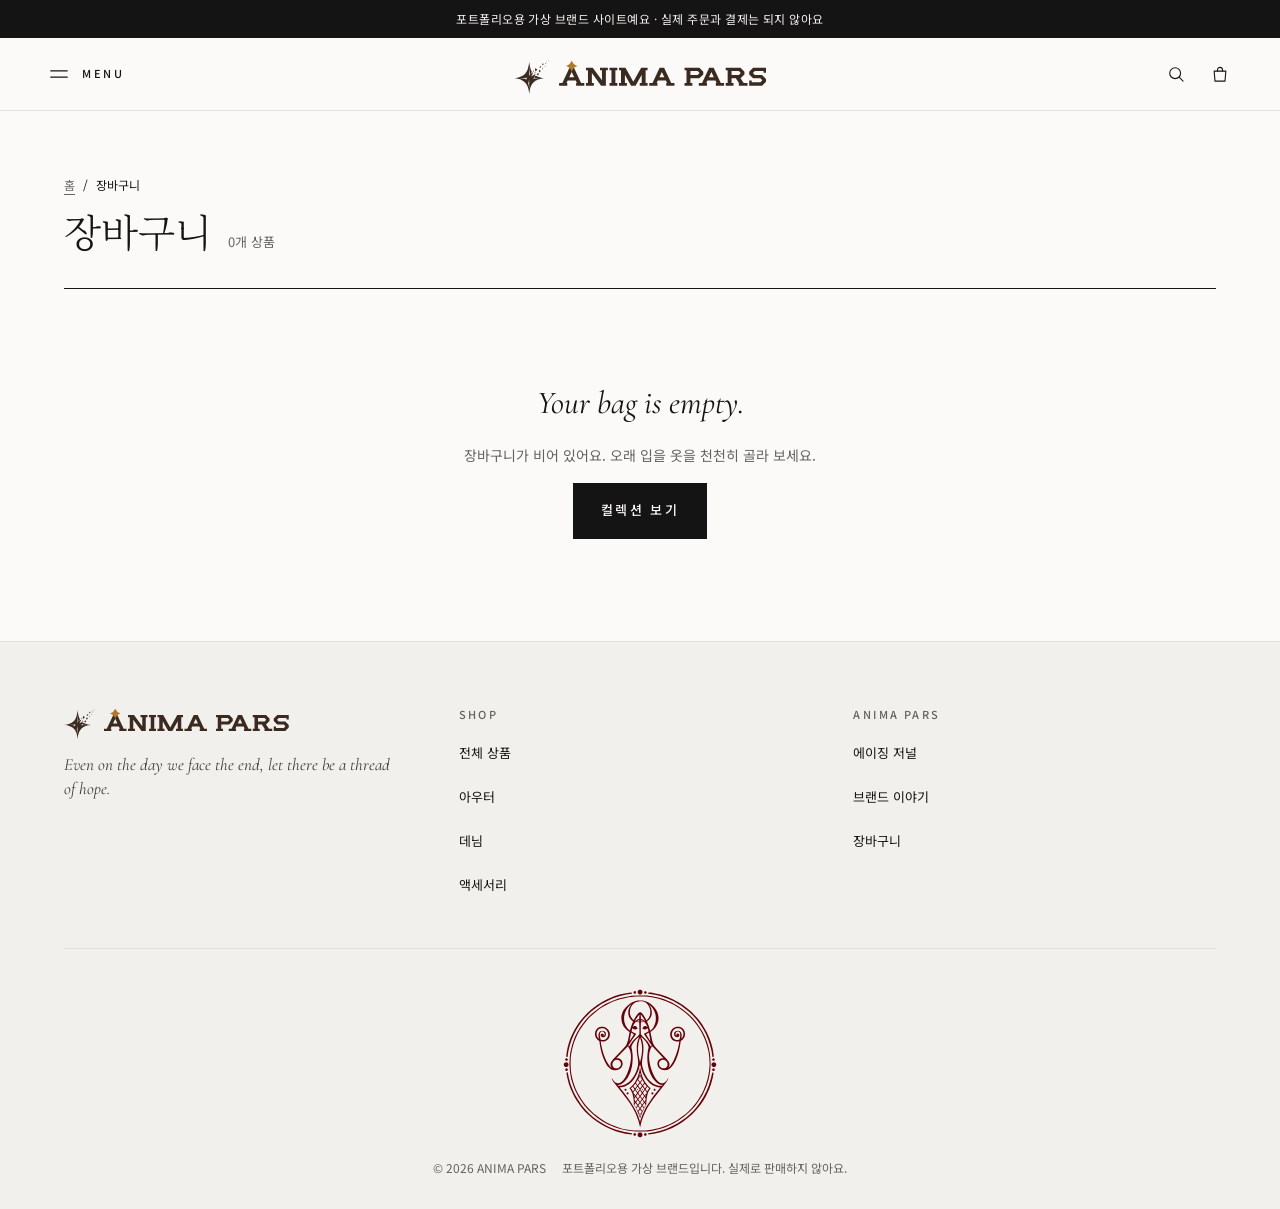
==== commit a5070220: "로고 배치: 헤더·푸터에 별 심볼, 페이지 맨 아래 엠블럼 + 옷 마킹용 별 달린 A - 2번(부서지는 별)을 SVG로 옮겨 헤더·푸터의 글자 로고 왼쪽에 붙임   (휴대폰에서는 " ====
--- a/cart.html
+++ b/cart.html
@@ -24,6 +24,10 @@
       <path fill="currentColor" d="M3.5 50 L18.5 18 L26.5 18 L41.5 50 L33.9 50 L29.7 41 L15.3 41 L11.1 50 Z M0 45.5 H14.6 V50 H0 Z M30.4 45.5 H45 V50 H30.4 Z M22.5 25.7 L18.1 35 L26.9 35 Z M51.5 50 L51.5 18 L60 18 L76.5 40.5 L76.5 18 L83.5 18 L83.5 50 L75 50 L58.5 27.5 L58.5 50 Z M48 18 H51.5 V22.5 H48 Z M73 18 H87 V22.5 H73 Z M48 45.5 H62 V50 H48 Z M93.5 18 L100.5 18 L100.5 50 L93.5 50 Z M90 18 H104 V22.5 H90 Z M90 45.5 H104 V50 H90 Z M110.5 50 L110.5 18 L118.5 18 L132.5 42.9 L146.5 18 L154.5 18 L154.5 50 L147.5 50 L147.5 30.4 L136.5 50 L128.5 50 L117.5 30.4 L117.5 50 Z M107 18 H110.5 V22.5 H107 Z M154.5 18 H158 V22.5 H154.5 Z M107 45.5 H121 V50 H107 Z M144 45.5 H158 V50 H144 Z M164.5 50 L179.5 18 L187.5 18 L202.5 50 L194.9 50 L190.7 41 L176.3 41 L172.1 50 Z M161 45.5 H175.6 V50 H161 Z M191.4 45.5 H206 V50 H191.4 Z M183.5 25.7 L179.1 35 L187.9 35 Z M227.5 50 L227.5 18 L250.5 18 L257.5 25 L257.5 30 L250.5 37 L234.5 37 L234.5 50 Z M224 18 H227.5 V22.5 H224 Z M224 45.5 H238 V50 H224 Z M234.5 24 L234.5 31 L247.5 31 L250.5 28 L250.5 27 L247.5 24 Z M253 50 L268 18 L276 18 L291 50 L283.4 50 L279.2 41 L264.8 41 L260.6 50 Z M249.5 45.5 H264.1 V50 H249.5 Z M279.9 45.5 H294.5 V50 H279.9 Z M272 25.7 L267.6 35 L276.4 35 Z M301 50 L301 18 L324 18 L331 25 L331 30 L324 37 L333 50 L324.5 50 L315.5 37 L308 37 L308 50 Z M297.5 18 H301 V22.5 H297.5 Z M297.5 45.5 H311.5 V50 H297.5 Z M321 45.5 H336.5 V50 H321 Z M308 24 L308 31 L321 31 L324 28 L324 27 L321 24 Z M369.5 18 L369.5 24 L349.5 24 L346.5 27 L346.5 28 L349.5 31 L362.5 31 L369.5 38 L369.5 43 L362.5 50 L339.5 50 L339.5 44 L359.5 44 L362.5 41 L362.5 40 L359.5 37 L346.5 37 L339.5 30 L339.5 25 L346.5 18 Z M365 18 H369.5 V27 H365 Z M339.5 41 H344 V50 H339.5 Z"/>
       <path style="fill: var(--logo-star, currentColor)" d="M22.5 4.5 Q24.8 12.7 33 15 Q24.8 17.3 22.5 25.5 Q20.2 17.3 12 15 Q20.2 12.7 22.5 4.5 Z"/>
     </symbol>
+    <symbol id="star-mark" viewBox="0 0 102.8 101">
+      <!-- 부서지는 별(2번): 별 몸통과 조각의 윤곽선을 옮김. 별 안쪽 흰 선은 evenodd로 뚫음 -->
+      <path style="fill: var(--brand-star, currentColor)" fill-rule="evenodd" d="M101.5 2.5l-.1 .1 -.9 -1 .9 -1.1 .9 1.1zM96.8 7.9l-1.8 -1.3 1.7 -1.6zM44.5 100.5l-.4 -4.9 -.9 -5.7 -1.2 -5.6 -1.2 -3.9 -1.5 -3.7 -1.5 -3.1 -2.4 -3.7 -3.1 -3.6 -2.7 -2.5 -2.8 -2.1 -4.1 -2.3 -3.3 -1.5 -4.2 -1.5 -4.9 -1.2 -5.7 -1 -4.1 -.5 10 -1.6 4.7 -1.2 4.9 -1.8 4.1 -2 3 -1.8 2.7 -2 2.5 -2.4 2.4 -2.8 2.4 -3.8 2.3 -4.8 1.2 -3.5 1.2 -4.1 1 -4.6 1.3 -7.6 .3 -4.2 .2 -.1 1.2 9.5 1.5 7.2 2.5 7.7 2.7 5.4 -4.1 5.3 .6 -.1 7.7 -4 -6.2 12.3 13.1 -7.9 -3.9 8.1 4.2 -2.3 4.8 2.4 6.3 2.2 7.6 1.7 5.9 .7 -.2 .2 -5.9 .7 -3.6 .7 -5.3 1.4 -3 1 -4.2 1.9 -3.6 2 -3.2 2.3 -2.7 2.5 -2.6 3 -2.9 4.3 -1.5 3.1 -1.6 4.2 -1.3 4.2 -1.1 5.4zM84.8 15.9l-2.2 -3.1 2.2 -3 2.2 3zM92 12.8l-.3 .1 0 -.1 0 -3 2.8 1zM78.9 23.2l-4.5 -1.3 -.6 -.2 0 -.2 5.9 -3.7 .1 .1 -.1 1zM92.8 21.1l-2.8 -.1 1.1 -2.2zM44 48.2l3.3 -6.7 -.7 -2.4 -.7 -4.8 -1.2 -14.2 -.1 20.5 -.2 4.6 -.5 3.1zM62.2 34.4l-.1 -7.5 .2 -3 6.5 5zM84.5 28.1l-1.9 -2.8 2.8 -1.2 -.2 1.5zM75.4 36.9l-2.8 -4 3 -4 2.7 4zM57.4 35l-1.1 -.6 -1.5 -1.3 4.1 -2.4 -.3 1.2zM60.2 39.9l-.1 .1 -.1 -.3 .8 -2.5 3.7 -.2zM72 46l-6.1 -3.6 6.1 -3.9 .1 0 0 .9zM55.5 54.7l18.3 -1 -6 -.4 -3.7 -.4 -2.4 -.8 -2.1 -1.1 -1 1.2 -1.1 .9 -1.2 .7 -2.2 .9zM36.2 58.6l-.1 -2 .5 -1.3 .9 -1.3 2 -1.5 -22 1.2 9 .6 3.6 .6 1.9 .6 1.5 .8 1.4 1zM44.6 85.4l-.1 -28.4 -1.5 7.7 -1.3 4 .9 2.7 .8 3.4z"/>
+    </symbol>
   </svg>
 
   <a class="skip-link" href="#main">본문으로 건너뛰기</a>
@@ -39,6 +43,7 @@
         </button>
       </div>
       <a class="brand-logo" href="index.html" aria-label="ANIMA PARS 홈">
+        <svg class="brand-star" viewBox="0 0 102.8 101" aria-hidden="true" focusable="false"><use href="#star-mark"/></svg>
         <svg class="logo" viewBox="-1 3 372 48" aria-hidden="true" focusable="false"><use href="#logo-mark"/></svg>
       </a>
       <div class="site-header__end">
@@ -147,6 +152,7 @@
       <div class="site-footer__grid">
         <div class="footer-brand">
           <a class="footer-brand__logo" href="index.html" aria-label="ANIMA PARS 홈">
+            <svg class="brand-star" viewBox="0 0 102.8 101" aria-hidden="true" focusable="false"><use href="#star-mark"/></svg>
             <svg class="logo" viewBox="-1 3 372 48" aria-hidden="true" focusable="false"><use href="#logo-mark"/></svg>
           </a>
           <p class="footer-motto" lang="en">Even on the day we face the end, let there be a thread of hope.</p>
@@ -166,8 +172,11 @@
         </nav>
       </div>
       <div class="site-footer__bottom">
-        <span>© 2026 ANIMA PARS</span>
-        <span>포트폴리오용 가상 브랜드입니다. 실제로 판매하지 않아요.</span>
+        <img class="footer-emblem" src="assets/img/emblem.svg" alt="" width="160" height="156" loading="lazy" decoding="async">
+        <p class="site-footer__legal">
+          <span>© 2026 ANIMA PARS</span>
+          <span>포트폴리오용 가상 브랜드입니다. 실제로 판매하지 않아요.</span>
+        </p>
       </div>
     </div>
   </footer>
--- a/assets/css/style.css
+++ b/assets/css/style.css
@@ -489,6 +489,13 @@
   justify-content: center;
   min-height: 44px;
   padding: 4px 0;
+  --logo-h: 18px;            /* 휴대폰: 별 심볼이 붙어도 메뉴·검색·장바구니 버튼과 겹치지 않는 크기 */
+}
+
+@media (min-width: 480px) {
+  .brand-logo {
+    --logo-h: clamp(22px, 2.1vw, 30px);
+  }
 }
 
 /* 로고: 글자는 에스프레소, 별은 황토색 (로고 SVG가 --logo-star 값을 읽음) */
@@ -508,6 +515,27 @@
   width: auto;
   height: clamp(22px, 2.1vw, 30px);
   aspect-ratio: 372 / 48;
+}
+
+/* 로고 묶음: 2번 별 심볼 + 글자 로고 (헤더·푸터 공통, 크기는 --logo-h 하나로 조절) */
+.brand-logo,
+.footer-brand__logo {
+  --star-h: calc(var(--logo-h) * 1.28);
+  gap: calc(var(--logo-h) * 0.32);
+}
+
+.brand-logo .logo,
+.footer-brand__logo .logo {
+  height: var(--logo-h);
+}
+
+.brand-star {
+  flex: none;
+  width: auto;
+  height: var(--star-h);
+  aspect-ratio: 102.8 / 101;
+  /* 별 몸통의 중심(심볼 높이의 53%)을 글자의 세로 중심(글자 로고 상자의 64.6%)에 맞춤 */
+  transform: translateY(calc(var(--logo-h) * 0.146 - var(--star-h) * 0.03));
 }
 
 .cart-link {
@@ -619,15 +647,13 @@
 
 .footer-brand__logo {
   display: inline-flex;
+  align-items: center;
+  --logo-h: 24px;
 }
 
 .footer-brand__logo:hover {
   color: var(--espresso);
   opacity: 0.75;
-}
-
-.footer-brand__logo .logo {
-  height: 24px;
 }
 
 .footer-motto {
@@ -660,15 +686,29 @@
   text-decoration: none;
 }
 
+/* 페이지 맨 아래: 1번 엠블럼을 도장처럼 가운데 두고, 그 아래 저작권 문구 */
 .site-footer__bottom {
   display: flex;
-  flex-wrap: wrap;
-  justify-content: space-between;
-  gap: 8px 24px;
-  padding-block: 20px 28px;
+  flex-direction: column;
+  align-items: center;
+  gap: 20px;
+  padding-block: 40px 32px;
   border-top: 1px solid var(--line);
   font-size: 12px;
   color: var(--muted);
+  text-align: center;
+}
+
+.footer-emblem {
+  width: clamp(136px, 12vw, 168px);
+  height: auto;
+}
+
+.site-footer__legal {
+  display: flex;
+  flex-wrap: wrap;
+  justify-content: center;
+  gap: 4px 16px;
 }
 
 /* 6. 상품 카드 -------------------------------------------------------------- */
